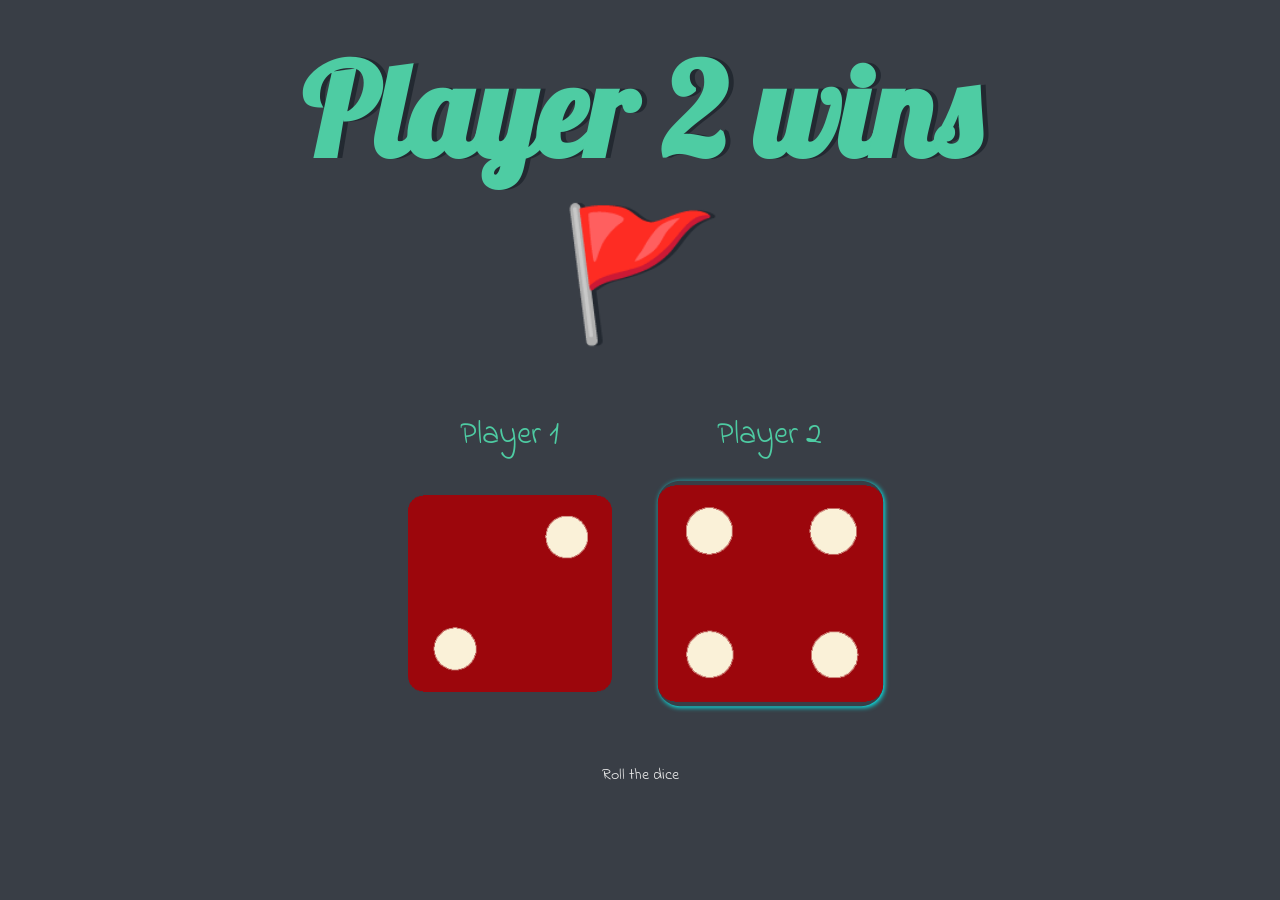
==== index.html @ 33245591 "Add files via upload" ====
<!DOCTYPE html>
<html lang="en" dir="ltr">
  <head>
    <meta charset="utf-8">
    <title>Dicee</title>
    <link rel="stylesheet" href="styles.css">
    <link href="https://fonts.googleapis.com/css?family=Indie+Flower|Lobster" rel="stylesheet">

  </head>
  <body>

    <div class="container">
      <h1>Refresh Me</h1>

      <div class="dice">
        <p>Player 1</p>
        <img class="img1" src="images/dice6.png">
      </div>

      <div class="dice">
        <p>Player 2</p>
        <img class="img2" src="images/dice6.png">
      </div>

    </div>

    <script src="random.js"></script>
  </body>

  <footer>
    Roll the dice
  </footer>
</html>
---- styles.css ----
body {
  background-color: #393E46;
}

.container {
  width: 70%;
  margin: auto;
  text-align: center;
}

.dice {
  text-align: center;
  display: inline-block;

}


h1 {
  margin: 30px;
  font-family: 'Lobster', cursive;
  text-shadow: 5px 0 #232931;
  font-size: 8rem;
  color: #4ECCA3;
}

p {
  font-size: 2rem;
  color: #4ECCA3;
  font-family: 'Indie Flower', cursive;
}

img {
  width: 80%;
  border-radius: 20px;
}

footer {
  margin-top: 5%;
  color: #EEEEEE;
  text-align: center;
  font-family: 'Indie Flower', cursive;

}

.winner {
  transform: scale(1.1);
  box-shadow: 1px 1px 5px aqua;
}
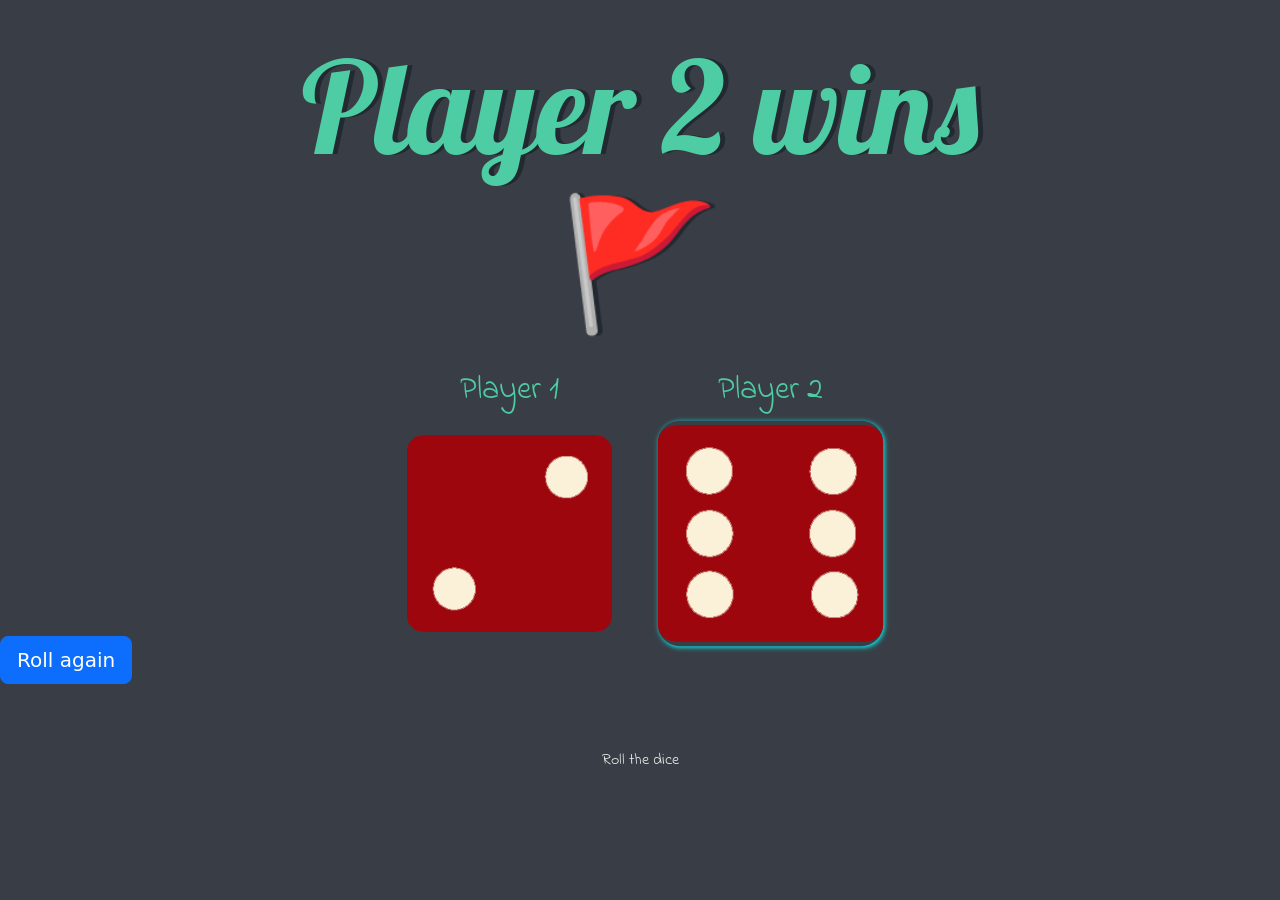
==== commit 41c8c554: "Update index.html" ====
--- a/index.html
+++ b/index.html
@@ -3,6 +3,7 @@
   <head>
     <meta charset="utf-8">
     <title>Dicee</title>
+    <link href="https://cdn.jsdelivr.net/npm/bootstrap@5.3.0-alpha1/dist/css/bootstrap.min.css" rel="stylesheet" integrity="sha384-GLhlTQ8iRABdZLl6O3oVMWSktQOp6b7In1Zl3/Jr59b6EGGoI1aFkw7cmDA6j6gD" crossorigin="anonymous">
     <link rel="stylesheet" href="styles.css">
     <link href="https://fonts.googleapis.com/css?family=Indie+Flower|Lobster" rel="stylesheet">
 
@@ -23,7 +24,7 @@
       </div>
 
     </div>
-
+    <button class="reload btn btn-primary btn-lg">Roll again</button>
     <script src="random.js"></script>
   </body>
 
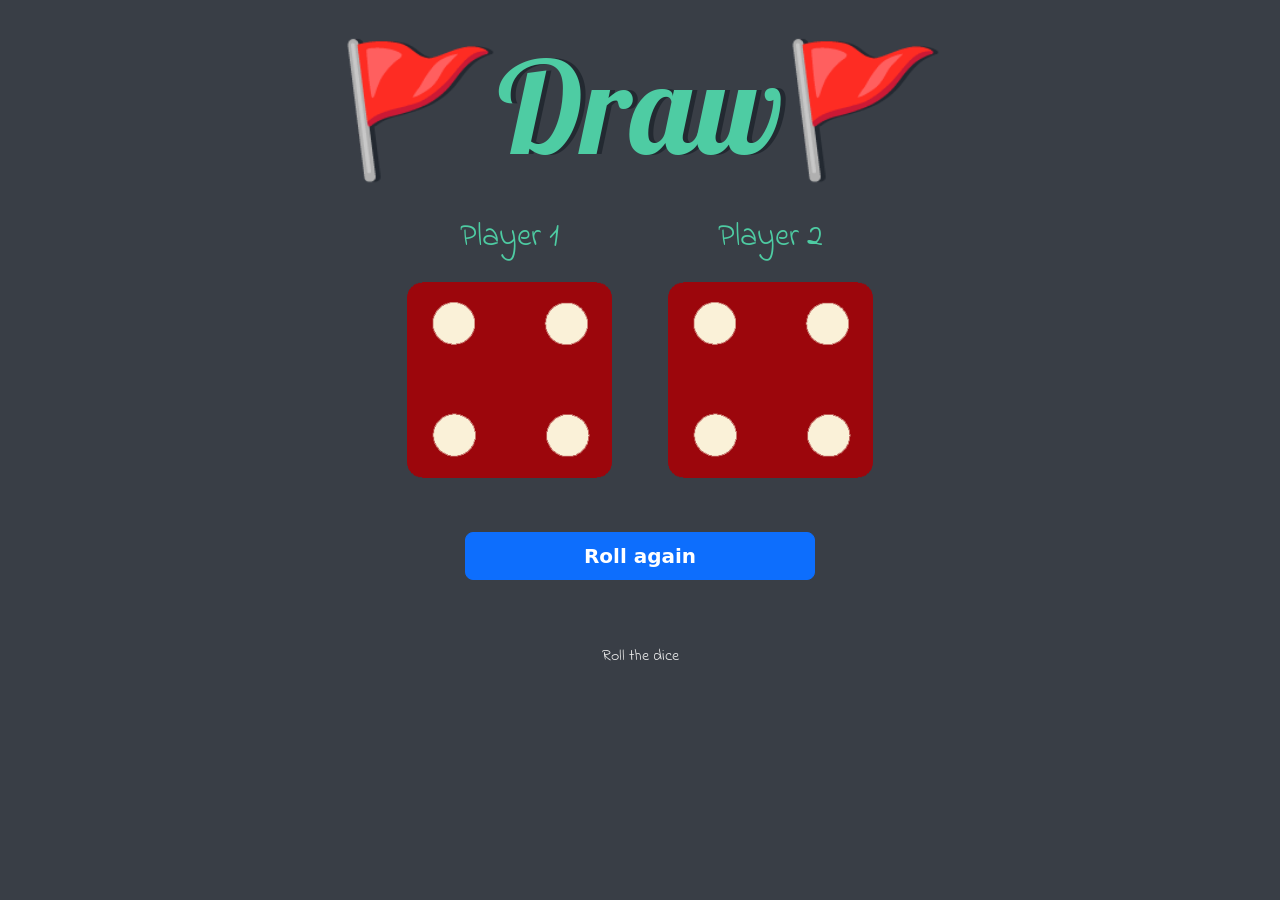
==== commit 3efbd1fd: "Update index.html" ====
--- a/index.html
+++ b/index.html
@@ -24,6 +24,7 @@
       </div>
 
     </div>
+
     <button class="reload btn btn-primary btn-lg">Roll again</button>
     <script src="random.js"></script>
   </body>
--- a/styles.css
+++ b/styles.css
@@ -1,5 +1,6 @@
 body {
   background-color: #393E46;
+  text-align: center;
 }
 
 .container {
@@ -46,3 +47,9 @@
   transform: scale(1.1);
   box-shadow: 1px 1px 5px aqua;
 }
+
+.reload{
+  margin-top: 50px;
+  width: 350px;
+  font-weight: bold;
+}
